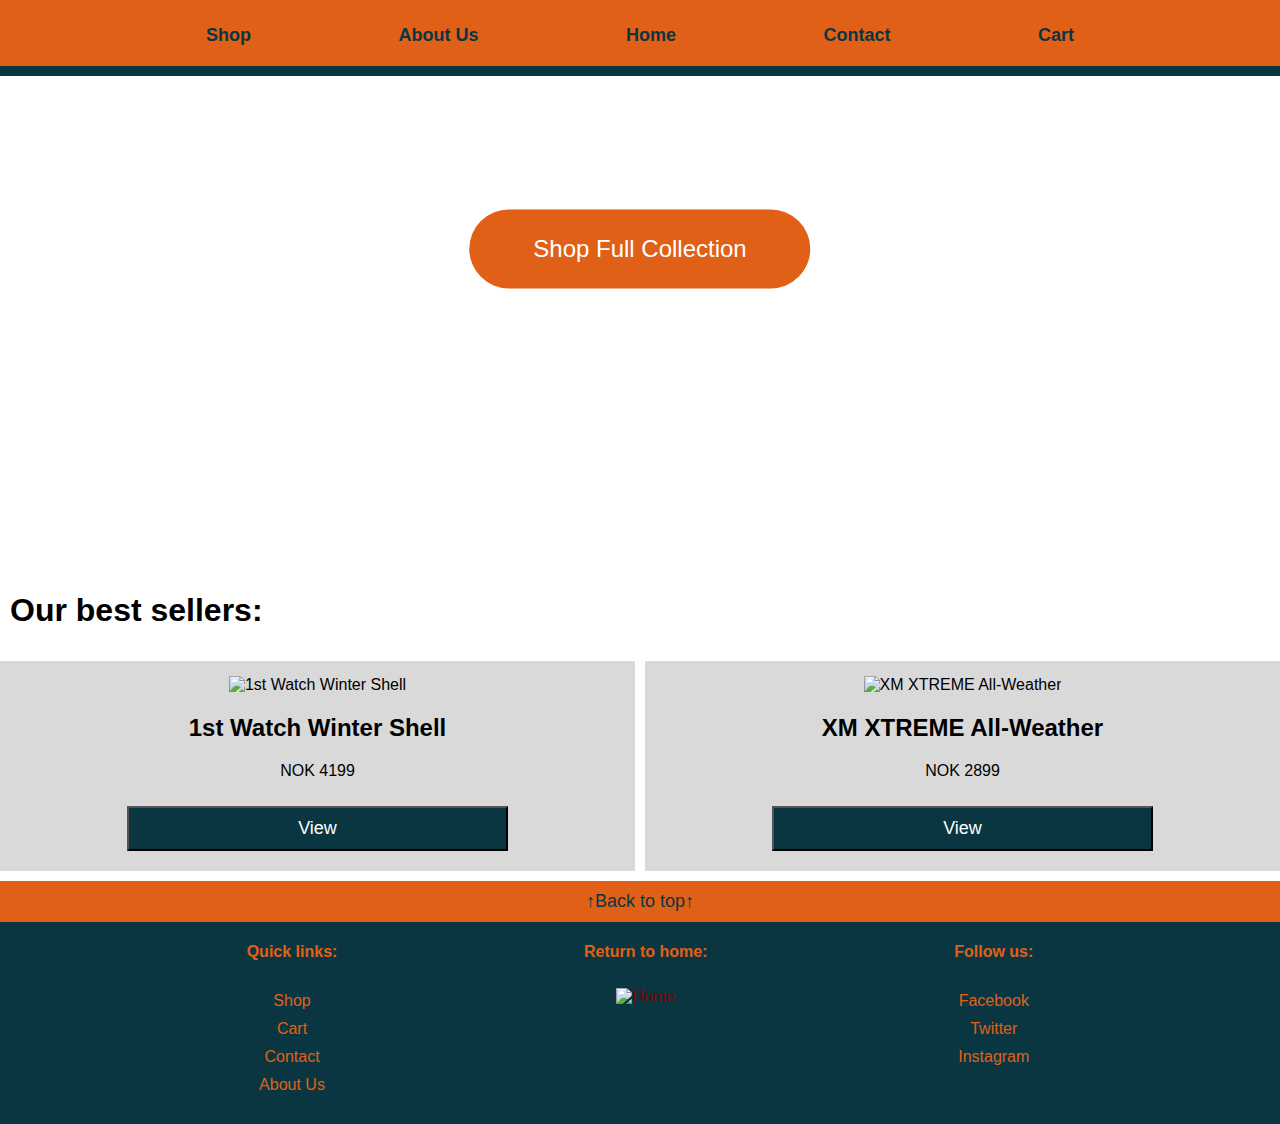
==== index.html @ 90addc8a "import 4 from laptop" ====
<!doctype html>
<html lang="en-us">
    <head>
        <title>Rainy Days | Home</title>
        <meta name="description" content="Rainy Days specializes in equpping outdoorsmen with high quality jackets in a variety of extreme conditions">
        <meta name="viewport" content="width=device-width, initial-scale=1.0">
        <link href="css/styles.css" rel="stylesheet" >
        
    </head>
    <body>
        <header>
            <nav class="hamnav">
                <label for="hamburger">&#9776;</label>
                <input type="checkbox" id="hamburger">
                <div class="hamitems">
                <a href="shop.html">Shop</a>
                <a href="about.html">About Us</a>
                <a href="index.html">Home</a>
                <a href="contact.html">Contact</a>
                <a href="cart.html">Cart</a>
               </div> 
            </nav>
        </header>
        <main>
            <div class="backgroundhome">
                <a href="shop.html" class="ctahome">Shop Full Collection</a>
            </div>
            <section>
                <h1>Our best sellers:</h1>
                
                    <div id="product-duo"></div>
                
            </section>
        </main>
        <footer>
            <button id="topBtn">↑Back to top↑</button>
            <div class="mainfoot">
                <div class="qlinks">
                    <h4>Quick links:</h4>
                    <a href="shop.html">Shop</a>
                    <a href="cart.html">Cart</a>
                    <a href="contact.html">Contact</a>
                    <a href="about.html">About Us</a>
                </div>
                <div>
                    <h4><a href="index.html">Return to home:</a></h4>
                    <a href="index.html"><img class="resize" src="images/RainyDays_Logo.png" alt="Home"></a>
                </div>
                <div class="qlinks">
                    <h4>Follow us:</h4>
                    <a href="https://www.facebook.com/">Facebook</a>
                    <a href="https://www.twitter.com/">Twitter</a>
                    <a href="https://www.instagram.com/">Instagram</a>
                </div>
            </div>
        </footer>   
        <script src="../js/products.js"></script>
        <script src="../js/homeproducts.js"></script> 
        <script src="../js/script.js"></script>  

    </body>
</html>
---- css/styles.css ----
body {
  font-family: Roboto, Verdana, Geneva, Tahoma, sans-serif;
  margin: 0%;
}

h1 {
  padding-bottom: 10px;
  padding-left: 10px;
}

/* Nav */

.hamnav label {
  display: inline-block;
  color: #fff;
  background-color: #e16017;
  font-style: normal;
  padding-top: 5%;
  padding-bottom: 5%;
  font-size: 1.2em;
  padding-left: 5px;
  width: 100%;
}

#hamburger {
  display: none;
}

.hamitems {
  display: none;
}

.hamnav input:checked ~ .hamitems {
  display: flex;
  flex-direction: column;
  text-align: center;
  width: 100%;
  position: relative;
  object-fit: contain;
}

.hamnav input:checked ~ .hamitems a {
  margin: 0%;
  text-decoration: none;
  font-size: 1.2em;
  background-color: #0a3641;
  padding: 12px;
  border: 2px solid;
  border-color: #e16017;
  color: #fff;
}

/*Links*/
a {
  text-decoration: none;
}

.active {
  text-decoration: underline;
}

header a {
  color: #0a3641;
  font-size: large;
  font-weight: bold;
  margin-top: 5px;
}

/*Footer*/
.mainfoot {
  display: flex;
  justify-content: space-evenly;
  padding-bottom: 30px;
  text-align: center;
  background-color: #0a3641;
}

#topBtn {
  position: relative;
  width: 100%;
  color: #0a3641;
  background-color: #e16017;
  font-size: large;
  border: none;
}

.resize {
  width: 120px;
  margin: 5%;
}

.qlinks,
.qlinks a {
  display: flex;
  flex-direction: column;
  gap: 10px;
  color: #e16017;
}

footer h4,
h4 a,
a {
  color: #e16017;
}

/* Home Page */

.backgroundhome {
  background-image: url(../images/beautiful-landscape-rainy-day2.jpg);
  background-size: cover;
  width: 100%;
  min-height: 55vh;
  object-fit: cover;
  background-position: center;
  position: relative;
}

.ctahome {
  background-color: #e16017;
  color: #fff;
  font-size: x-large;
  border-radius: 100px;
  padding: 2% 5%;
  text-decoration: solid;
  position: absolute;
  top: 35%;
  left: 50%;
  transform: translate(-50%, -50%);
  text-align: center;
}

#product-duo {
  display: flex;
  align-items: center;
  justify-content: space-evenly;
  gap: 10px;
  padding-bottom: 10px;
}

.banner {
  width: 100%;
  min-height: 15vh;
  padding-bottom: 10px;
  object-fit: cover;
}

/* Products */

.product {
  width: 100%;
  text-align: center;
  background-color: #d9d9d9;
  padding-bottom: 20px;
  min-width: fit-content;
  padding-top: 15px;
}

.product p {
  padding-bottom: 10px;
}

.product img {
  grid-column: -1/1;
  width: relative;
  height: 33vh;
}

#product-container {
  display: grid;
  grid-template-columns: repeat(3, minmax(0, 1fr));
  margin: auto;
  grid-gap: 30px;
  padding-bottom: 10px;
  text-align: center;
  justify-content: space-evenly;
}

.product button {
  background-color: #0a3641;
  color: #fff;
  padding: 10px 60px;
  text-align: center;
  text-decoration: solid;
  font-size: large;
  justify-content: center;
  margin-left: 20%;
  width: 60%;
}

.cta {
  background-color: #0a3641;
  color: #fff;
  padding: 10px 60px;
  text-align: center;
  text-decoration: solid;
  font-size: large;
}

/* Product Specific Page */
.product-specific {
  display: flex;
  max-width: 1000px;
  margin: auto;
  padding-bottom: 10px;
}

.product-details {
  display: block;
  text-align: center;
  margin: auto;
  max-width: 400px;
}

.product-details button {
  width: 30%;
}

.product-image {
  width: 100%;
}

.product-image-width {
  max-width: 400px;
}

.product-info {
  display: flex;
  flex-direction: column;
  justify-content: center;
  text-align: center;
}

/*Cart*/

.formflex {
  display: flex;
  width: 100%;
  justify-content: space-evenly;
}

.cartcontainer {
  display: flex;
  align-items: center;
  justify-content: space-evenly;
  position: relative;
  width: 100%;
}

.cartinfo {
  width: 60%;
  justify-content: space-evenly;
  text-align: center;
  position: relative;
}

.carttable {
  justify-content: space-evenly;
  margin-left: 10%;
  align-items: center;
  width: 80%;
  font-size: large;
}

.carttable img {
  height: 10vh;
}

.carttable button {
  padding: 10px;
  text-align: center;
  justify-content: center;
  width: 100%;
}

.paydetails {
  display: flex;
  flex-direction: column;
  justify-content: space-evenly;
  width: 100%;
}

#payment-form {
  align-items: center;
  background-color: #d9d9d9;
  justify-content: space-between;
  position: relative;
  padding: 50px 20px;
  grid-gap: 10px;
  height: 100%;
  font-size: large;
  width: 80%;
  margin-inline: 10%;
}

#payment-form input {
  width: 100%;
  justify-content: center;
}

#payment-form button {
  width: 70%;
  margin-left: 15%;
  margin-top: 5%;
}

.formflex {
  display: grid;
  grid-template-columns: repeat(2, 1fr); /* 2 columns */
  grid-template-rows: repeat(3, 1fr); /* 3 rows */
  gap: 10px; /* space between grid items */
}

.formsel {
  display: flex;
  flex-direction: column;
  justify-content: center;
}

.formsel select {
  padding: 0.25rem;
  font-size: 1rem;
  border-radius: 0.25rem;
  border: 1px solid #ccc;
  background-color: #fff;
  width: 100%;
  max-width: 300px; /* adjust max-width as needed */
}

/*Success*/

#successMessage {
  text-align: center;
}

/* About */

.background {
  background-image: url(../images/beautiful-landscape-rainy-day2.jpg);
  background-size: cover;
  min-height: 65vh;
  background-repeat: no-repeat;
  background-position-x: center;
  background-position-y: center;
  padding: 10px;
}

.textbox-about {
  background-color: #d9d9d9;
  padding: 20px 30px;
  justify-content: center;
  text-align: center;
  position: static;
  margin-left: 30%;
  width: 40%;
  font-size: large;
  margin-top: 10%;
  margin-bottom: 10%;
}

.textbox-about h1 {
  padding-left: 0%;
}

/*Contact*/

.container {
  background-image: url(../images/beautiful-landscape-rainy-day2.jpg);
  background-size: cover;
  background-repeat: no-repeat;
  background-position-x: center;
  background-position-y: center;
  height: 75vh;
  display: flex;
}

.contact {
  display: flex;
  align-items: center;
  justify-content: space-evenly;
  position: relative;
  margin-top: 5%;
  height: 40%;
}

.textbox {
  background-color: #d9d9d9;
  padding: 50px 20px;
  justify-content: center;
  text-align: center;
  position: relative;
  font-size: large;
  width: 30%;
}

.textbox h1 {
  margin-top: 0%;
}

#contactForm {
  display: flex;
  flex-direction: column;
  align-items: center;
  background-color: #d9d9d9;
  justify-content: space-between;
  position: relative;
  padding: 50px 20px;
  grid-gap: 10px;
  height: 100%;
  font-size: large;
  width: 30%;
}

#contactForm input {
  width: 100%;
}

#contactForm textarea {
  height: 50px;
  width: 93%;
  margin-right: 0%;
}

.subject {
  margin-left: 6%;
}

/*Contact Active*/

.form-error {
  display: none;
  color: red;
  font-size: x-small;
  margin-top: 2px;
}

a {
  text-decoration: none;
  color: maroon;
}

button {
  display: block;
  align-items: center;
  padding: 10px;
  background-color: grey;
  height: 15%;
}

#successMessage {
  display: none;
  color: green;
  font-size: small;
}

/*Media*/

@media screen and (max-width: 820px) {
  .cart {
    flex-direction: column;
  }

  #product-duo {
    flex-direction: column;
  }

  .textbox-list {
    flex-direction: column;
    font-size: small;
    text-align: center;
    gap: 10px;
    left: 12%;
  }

  .textbox,
  #contactForm,
  .textbox-about {
    font-size: small;
    width: 50%;
    justify-content: center;
    margin-inline: 25%;
    padding: 10px;
  }

  .mainfoot,
  .cartcontainer,
  .product-specific {
    flex-direction: column;
  }

  .contact {
    flex-direction: column;
    gap: 20px;
  }

  p {
    width: 70%;
    margin-left: 15%;
  }
}

@media screen and (min-width: 820px) {
  .hamnav label {
    display: none;
  }

  .hamitems {
    display: flex;
    width: 70%;
    justify-content: space-between;
  }

  nav {
    display: flex;
    justify-content: space-evenly;
    padding: 20px;
    text-align: center;
    margin: auto;
    font-size: large;
  }

  header {
    background-color: #e16017;
    border-bottom: 10px solid #0a3641;
  }
}

@media screen and (max-width: 1150px) {
  #product-container {
    display: flex;
    flex-direction: column;
  }
}
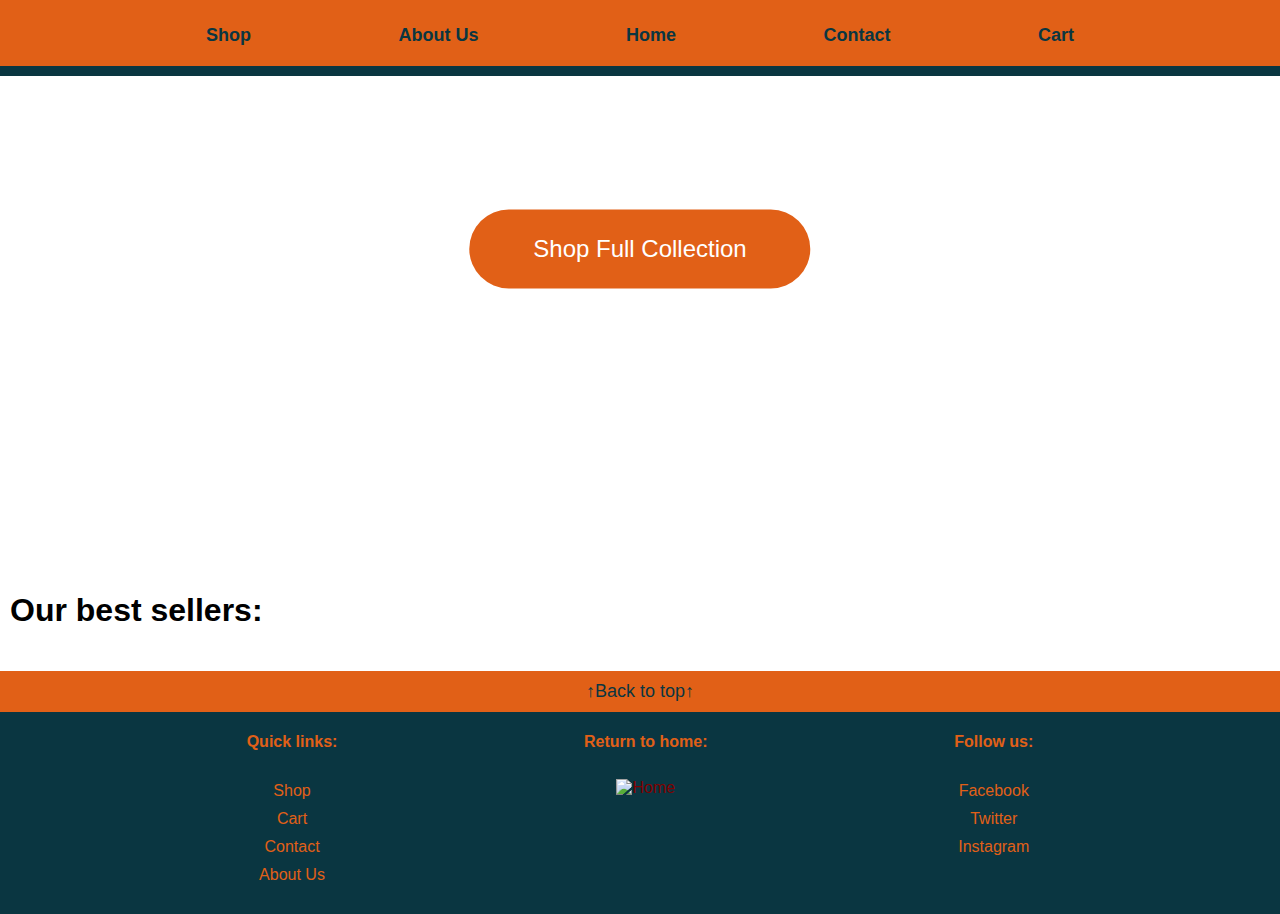
==== commit 6252276c: "homeproducts reorder" ====
--- a/index.html
+++ b/index.html
@@ -54,7 +54,6 @@
                 </div>
             </div>
         </footer>   
-        <script src="../js/products.js"></script>
         <script src="../js/homeproducts.js"></script> 
         <script src="../js/script.js"></script>  
 
